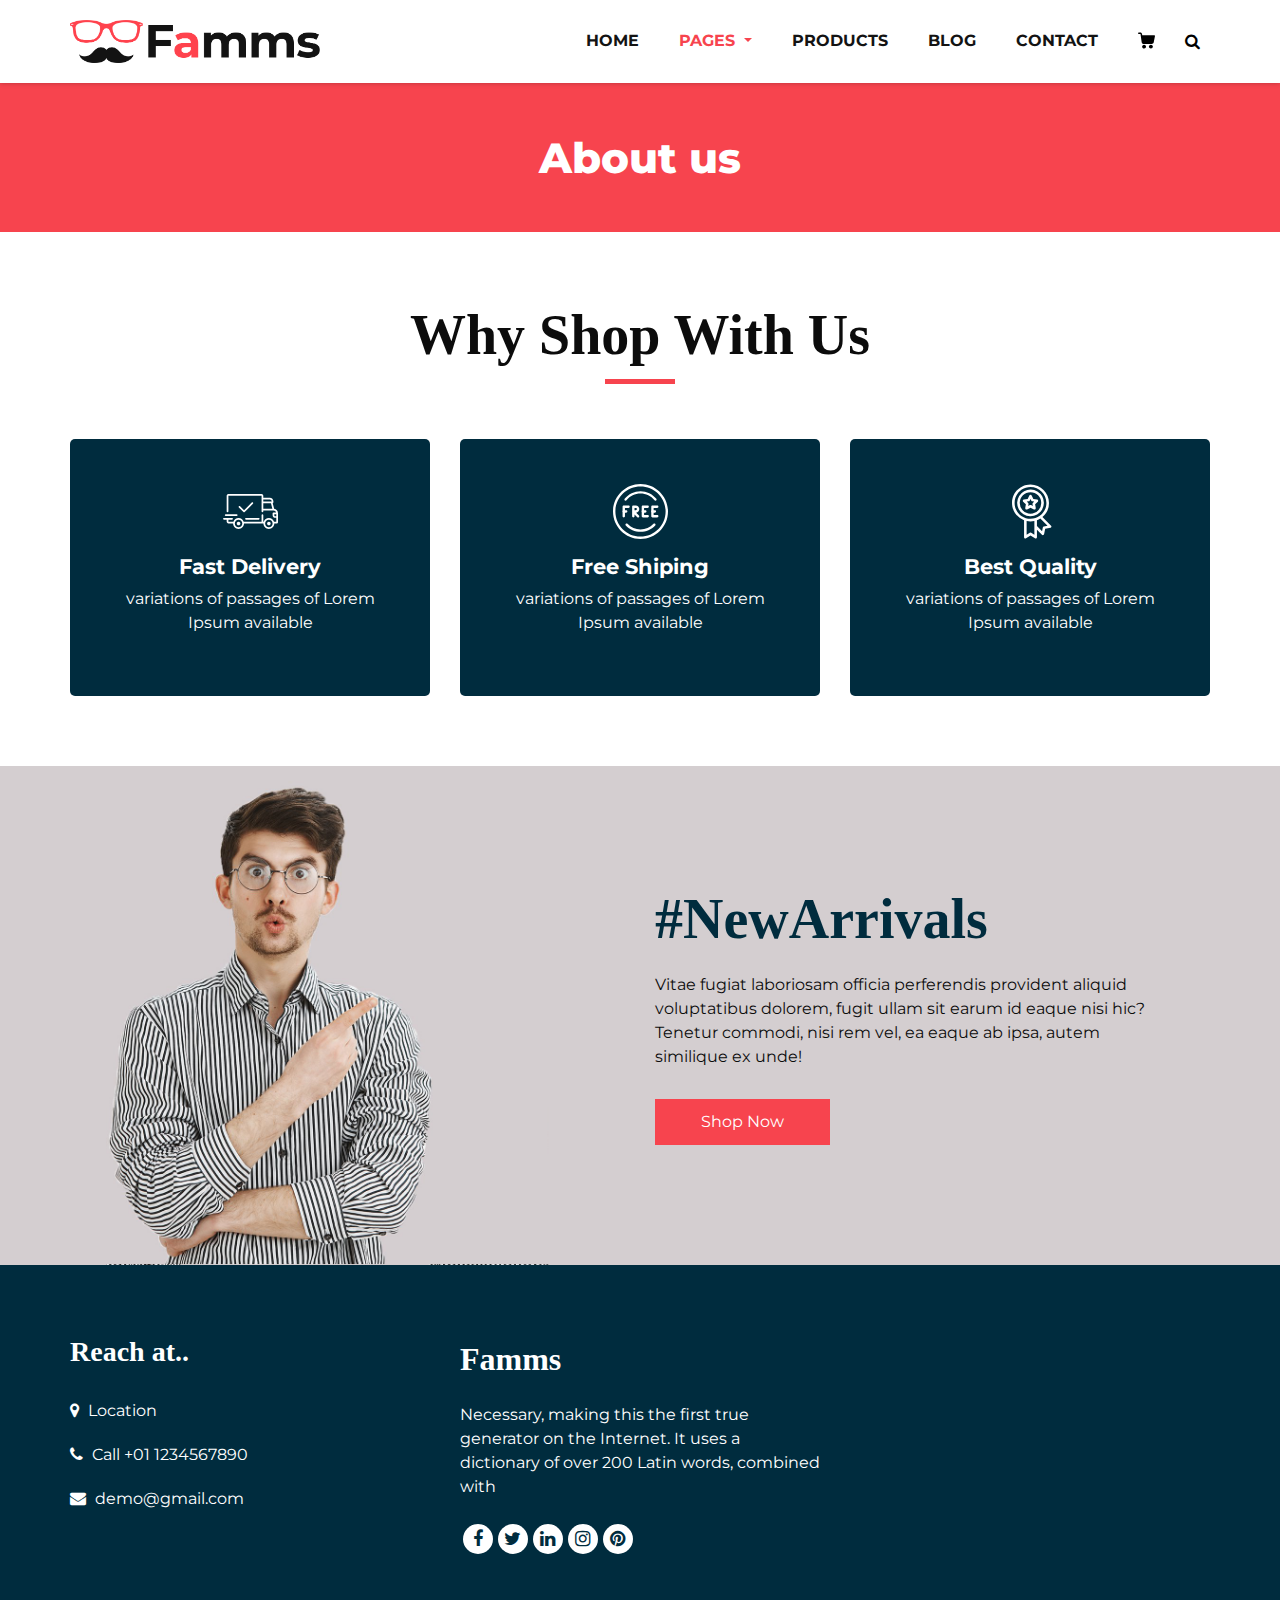
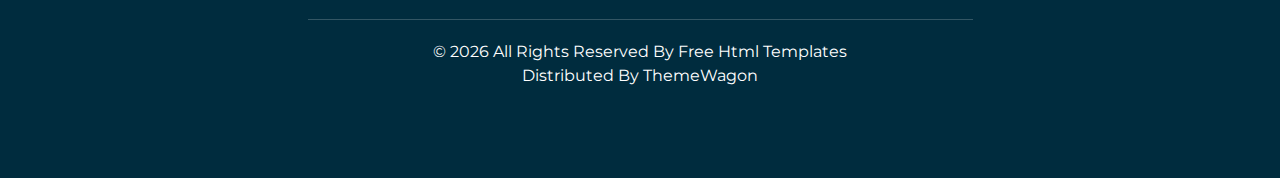
==== about.html @ 8dc94f48 "Add files via upload" ====
<!DOCTYPE html>
<html>
   <head>
      <!-- Basic -->
      <meta charset="utf-8" />
      <meta http-equiv="X-UA-Compatible" content="IE=edge" />
      <!-- Mobile Metas -->
      <meta name="viewport" content="width=device-width, initial-scale=1, shrink-to-fit=no" />
      <!-- Site Metas -->
      <meta name="keywords" content="" />
      <meta name="description" content="" />
      <meta name="author" content="" />
      <link rel="shortcut icon" href="images/favicon.png" type="">
      <title>Famms - Fashion HTML Template</title>
      <!-- bootstrap core css -->
      <link rel="stylesheet" type="text/css" href="css/bootstrap.css" />
      <!-- font awesome style -->
      <link href="css/font-awesome.min.css" rel="stylesheet" />
      <!-- Custom styles for this template -->
      <link href="css/style.css" rel="stylesheet" />
      <!-- responsive style -->
      <link href="css/responsive.css" rel="stylesheet" />
   </head>
   <body class="sub_page">
      <div class="hero_area">
         <!-- header section strats -->
         <header class="header_section">
            <div class="container">
               <nav class="navbar navbar-expand-lg custom_nav-container ">
                  <a class="navbar-brand" href="index.html"><img width="250" src="images/logo.png" alt="#" /></a>
                  <button class="navbar-toggler" type="button" data-toggle="collapse" data-target="#navbarSupportedContent" aria-controls="navbarSupportedContent" aria-expanded="false" aria-label="Toggle navigation">
                  <span class=""> </span>
                  </button>
                  <div class="collapse navbar-collapse" id="navbarSupportedContent">
                     <ul class="navbar-nav">
                        <li class="nav-item">
                           <a class="nav-link" href="index.html">Home <span class="sr-only">(current)</span></a>
                        </li>
                        <li class="nav-item dropdown active">
                           <a class="nav-link dropdown-toggle" href="#" data-toggle="dropdown" role="button" aria-haspopup="true" aria-expanded="true"> <span class="nav-label">Pages <span class="caret"></span></a>
                           <ul class="dropdown-menu">
                              <li><a href="about.html">About</a></li>
                              <li><a href="testimonial.html">Testimonial</a></li>
                           </ul>
                        </li>
                        <li class="nav-item">
                           <a class="nav-link" href="product.html">Products</a>
                        </li>
                        <li class="nav-item">
                           <a class="nav-link" href="blog_list.html">Blog</a>
                        </li>
                        <li class="nav-item">
                           <a class="nav-link" href="contact.html">Contact</a>
                        </li>
                        <li class="nav-item">
                           <a class="nav-link" href="#">
                              <svg version="1.1" id="Capa_1" xmlns="http://www.w3.org/2000/svg" xmlns:xlink="http://www.w3.org/1999/xlink" x="0px" y="0px" viewBox="0 0 456.029 456.029" style="enable-background:new 0 0 456.029 456.029;" xml:space="preserve">
                                 <g>
                                    <g>
                                       <path d="M345.6,338.862c-29.184,0-53.248,23.552-53.248,53.248c0,29.184,23.552,53.248,53.248,53.248
                                          c29.184,0,53.248-23.552,53.248-53.248C398.336,362.926,374.784,338.862,345.6,338.862z" />
                                    </g>
                                 </g>
                                 <g>
                                    <g>
                                       <path d="M439.296,84.91c-1.024,0-2.56-0.512-4.096-0.512H112.64l-5.12-34.304C104.448,27.566,84.992,10.67,61.952,10.67H20.48
                                          C9.216,10.67,0,19.886,0,31.15c0,11.264,9.216,20.48,20.48,20.48h41.472c2.56,0,4.608,2.048,5.12,4.608l31.744,216.064
                                          c4.096,27.136,27.648,47.616,55.296,47.616h212.992c26.624,0,49.664-18.944,55.296-45.056l33.28-166.4
                                          C457.728,97.71,450.56,86.958,439.296,84.91z" />
                                    </g>
                                 </g>
                                 <g>
                                    <g>
                                       <path d="M215.04,389.55c-1.024-28.16-24.576-50.688-52.736-50.688c-29.696,1.536-52.224,26.112-51.2,55.296
                                          c1.024,28.16,24.064,50.688,52.224,50.688h1.024C193.536,443.31,216.576,418.734,215.04,389.55z" />
                                    </g>
                                 </g>
                                 <g>
                                 </g>
                                 <g>
                                 </g>
                                 <g>
                                 </g>
                                 <g>
                                 </g>
                                 <g>
                                 </g>
                                 <g>
                                 </g>
                                 <g>
                                 </g>
                                 <g>
                                 </g>
                                 <g>
                                 </g>
                                 <g>
                                 </g>
                                 <g>
                                 </g>
                                 <g>
                                 </g>
                                 <g>
                                 </g>
                                 <g>
                                 </g>
                                 <g>
                                 </g>
                              </svg>
                           </a>
                        </li>
                        <form class="form-inline">
                           <button class="btn  my-2 my-sm-0 nav_search-btn" type="submit">
                           <i class="fa fa-search" aria-hidden="true"></i>
                           </button>
                        </form>
                     </ul>
                  </div>
               </nav>
            </div>
         </header>
         <!-- end header section -->
      </div>
      <!-- inner page section -->
      <section class="inner_page_head">
         <div class="container_fuild">
            <div class="row">
               <div class="col-md-12">
                  <div class="full">
                     <h3>About us</h3>
                  </div>
               </div>
            </div>
         </div>
      </section>
      <!-- end inner page section -->
      <!-- why section -->
      <section class="why_section layout_padding">
         <div class="container">
            <div class="heading_container heading_center">
               <h2>
                  Why Shop With Us
               </h2>
            </div>
            <div class="row">
               <div class="col-md-4">
                  <div class="box ">
                     <div class="img-box">
                        <svg version="1.1" id="Layer_1" xmlns="http://www.w3.org/2000/svg" xmlns:xlink="http://www.w3.org/1999/xlink" x="0px" y="0px" viewBox="0 0 512 512" style="enable-background:new 0 0 512 512;" xml:space="preserve">
                           <g>
                              <g>
                                 <path d="M476.158,231.363l-13.259-53.035c3.625-0.77,6.345-3.986,6.345-7.839v-8.551c0-18.566-15.105-33.67-33.67-33.67h-60.392
                                    V110.63c0-9.136-7.432-16.568-16.568-16.568H50.772c-9.136,0-16.568,7.432-16.568,16.568V256c0,4.427,3.589,8.017,8.017,8.017
                                    c4.427,0,8.017-3.589,8.017-8.017V110.63c0-0.295,0.239-0.534,0.534-0.534h307.841c0.295,0,0.534,0.239,0.534,0.534v145.372
                                    c0,4.427,3.589,8.017,8.017,8.017c4.427,0,8.017-3.589,8.017-8.017v-9.088h94.569c0.008,0,0.014,0.002,0.021,0.002
                                    c0.008,0,0.015-0.001,0.022-0.001c11.637,0.008,21.518,7.646,24.912,18.171h-24.928c-4.427,0-8.017,3.589-8.017,8.017v17.102
                                    c0,13.851,11.268,25.119,25.119,25.119h9.086v35.273h-20.962c-6.886-19.883-25.787-34.205-47.982-34.205
                                    s-41.097,14.322-47.982,34.205h-3.86v-60.393c0-4.427-3.589-8.017-8.017-8.017c-4.427,0-8.017,3.589-8.017,8.017v60.391H192.817
                                    c-6.886-19.883-25.787-34.205-47.982-34.205s-41.097,14.322-47.982,34.205H50.772c-0.295,0-0.534-0.239-0.534-0.534v-17.637
                                    h34.739c4.427,0,8.017-3.589,8.017-8.017s-3.589-8.017-8.017-8.017H8.017c-4.427,0-8.017,3.589-8.017,8.017
                                    s3.589,8.017,8.017,8.017h26.188v17.637c0,9.136,7.432,16.568,16.568,16.568h43.304c-0.002,0.178-0.014,0.355-0.014,0.534
                                    c0,27.996,22.777,50.772,50.772,50.772s50.772-22.776,50.772-50.772c0-0.18-0.012-0.356-0.014-0.534h180.67
                                    c-0.002,0.178-0.014,0.355-0.014,0.534c0,27.996,22.777,50.772,50.772,50.772c27.995,0,50.772-22.776,50.772-50.772
                                    c0-0.18-0.012-0.356-0.014-0.534h26.203c4.427,0,8.017-3.589,8.017-8.017v-85.511C512,251.989,496.423,234.448,476.158,231.363z
                                    M375.182,144.301h60.392c9.725,0,17.637,7.912,17.637,17.637v0.534h-78.029V144.301z M375.182,230.881v-52.376h71.235
                                    l13.094,52.376H375.182z M144.835,401.904c-19.155,0-34.739-15.583-34.739-34.739s15.584-34.739,34.739-34.739
                                    c19.155,0,34.739,15.583,34.739,34.739S163.99,401.904,144.835,401.904z M427.023,401.904c-19.155,0-34.739-15.583-34.739-34.739
                                    s15.584-34.739,34.739-34.739c19.155,0,34.739,15.583,34.739,34.739S446.178,401.904,427.023,401.904z M495.967,299.29h-9.086
                                    c-5.01,0-9.086-4.076-9.086-9.086v-9.086h18.171V299.29z" />
                              </g>
                           </g>
                           <g>
                              <g>
                                 <path d="M144.835,350.597c-9.136,0-16.568,7.432-16.568,16.568c0,9.136,7.432,16.568,16.568,16.568
                                    c9.136,0,16.568-7.432,16.568-16.568C161.403,358.029,153.971,350.597,144.835,350.597z" />
                              </g>
                           </g>
                           <g>
                              <g>
                                 <path d="M427.023,350.597c-9.136,0-16.568,7.432-16.568,16.568c0,9.136,7.432,16.568,16.568,16.568
                                    c9.136,0,16.568-7.432,16.568-16.568C443.591,358.029,436.159,350.597,427.023,350.597z" />
                              </g>
                           </g>
                           <g>
                              <g>
                                 <path d="M332.96,316.393H213.244c-4.427,0-8.017,3.589-8.017,8.017s3.589,8.017,8.017,8.017H332.96
                                    c4.427,0,8.017-3.589,8.017-8.017S337.388,316.393,332.96,316.393z" />
                              </g>
                           </g>
                           <g>
                              <g>
                                 <path d="M127.733,282.188H25.119c-4.427,0-8.017,3.589-8.017,8.017s3.589,8.017,8.017,8.017h102.614
                                    c4.427,0,8.017-3.589,8.017-8.017S132.16,282.188,127.733,282.188z" />
                              </g>
                           </g>
                           <g>
                              <g>
                                 <path d="M278.771,173.37c-3.13-3.13-8.207-3.13-11.337,0.001l-71.292,71.291l-37.087-37.087c-3.131-3.131-8.207-3.131-11.337,0
                                    c-3.131,3.131-3.131,8.206,0,11.337l42.756,42.756c1.565,1.566,3.617,2.348,5.668,2.348s4.104-0.782,5.668-2.348l76.96-76.96
                                    C281.901,181.576,281.901,176.501,278.771,173.37z" />
                              </g>
                           </g>
                           <g>
                           </g>
                           <g>
                           </g>
                           <g>
                           </g>
                           <g>
                           </g>
                           <g>
                           </g>
                           <g>
                           </g>
                           <g>
                           </g>
                           <g>
                           </g>
                           <g>
                           </g>
                           <g>
                           </g>
                           <g>
                           </g>
                           <g>
                           </g>
                           <g>
                           </g>
                           <g>
                           </g>
                           <g>
                           </g>
                        </svg>
                     </div>
                     <div class="detail-box">
                        <h5>
                           Fast Delivery
                        </h5>
                        <p>
                           variations of passages of Lorem Ipsum available
                        </p>
                     </div>
                  </div>
               </div>
               <div class="col-md-4">
                  <div class="box ">
                     <div class="img-box">
                        <svg version="1.1" id="Capa_1" xmlns="http://www.w3.org/2000/svg" xmlns:xlink="http://www.w3.org/1999/xlink" x="0px" y="0px" viewBox="0 0 490.667 490.667" style="enable-background:new 0 0 490.667 490.667;" xml:space="preserve">
                           <g>
                              <g>
                                 <path d="M138.667,192H96c-5.888,0-10.667,4.779-10.667,10.667V288c0,5.888,4.779,10.667,10.667,10.667s10.667-4.779,10.667-10.667
                                    v-74.667h32c5.888,0,10.667-4.779,10.667-10.667S144.555,192,138.667,192z" />
                              </g>
                           </g>
                           <g>
                              <g>
                                 <path d="M117.333,234.667H96c-5.888,0-10.667,4.779-10.667,10.667S90.112,256,96,256h21.333c5.888,0,10.667-4.779,10.667-10.667
                                    S123.221,234.667,117.333,234.667z" />
                              </g>
                           </g>
                           <g>
                              <g>
                                 <path d="M245.333,0C110.059,0,0,110.059,0,245.333s110.059,245.333,245.333,245.333s245.333-110.059,245.333-245.333
                                    S380.608,0,245.333,0z M245.333,469.333c-123.52,0-224-100.48-224-224s100.48-224,224-224s224,100.48,224,224
                                    S368.853,469.333,245.333,469.333z" />
                              </g>
                           </g>
                           <g>
                              <g>
                                 <path d="M386.752,131.989C352.085,88.789,300.544,64,245.333,64s-106.752,24.789-141.419,67.989
                                    c-3.691,4.587-2.965,11.307,1.643,14.997c4.587,3.691,11.307,2.965,14.976-1.643c30.613-38.144,76.096-60.011,124.8-60.011
                                    s94.187,21.867,124.779,60.011c2.112,2.624,5.205,3.989,8.32,3.989c2.368,0,4.715-0.768,6.677-2.347
                                    C389.717,143.296,390.443,136.576,386.752,131.989z" />
                              </g>
                           </g>
                           <g>
                              <g>
                                 <path d="M376.405,354.923c-4.224-4.032-11.008-3.861-15.061,0.405c-30.613,32.235-71.808,50.005-116.011,50.005
                                    s-85.397-17.771-115.989-50.005c-4.032-4.309-10.816-4.437-15.061-0.405c-4.309,4.053-4.459,10.816-0.405,15.083
                                    c34.667,36.544,81.344,56.661,131.456,56.661s96.789-20.117,131.477-56.661C380.864,365.739,380.693,358.976,376.405,354.923z" />
                              </g>
                           </g>
                           <g>
                              <g>
                                 <path d="M206.805,255.723c15.701-2.027,27.861-15.488,27.861-31.723c0-17.643-14.357-32-32-32h-21.333
                                    c-5.888,0-10.667,4.779-10.667,10.667v42.581c0,0.043,0,0.107,0,0.149V288c0,5.888,4.779,10.667,10.667,10.667
                                    S192,293.888,192,288v-16.917l24.448,24.469c2.091,2.069,4.821,3.115,7.552,3.115c2.731,0,5.461-1.045,7.531-3.136
                                    c4.16-4.16,4.16-10.923,0-15.083L206.805,255.723z M192,234.667v-21.333h10.667c5.867,0,10.667,4.779,10.667,10.667
                                    s-4.8,10.667-10.667,10.667H192z" />
                              </g>
                           </g>
                           <g>
                              <g>
                                 <path d="M309.333,277.333h-32v-64h32c5.888,0,10.667-4.779,10.667-10.667S315.221,192,309.333,192h-42.667
                                    c-5.888,0-10.667,4.779-10.667,10.667V288c0,5.888,4.779,10.667,10.667,10.667h42.667c5.888,0,10.667-4.779,10.667-10.667
                                    S315.221,277.333,309.333,277.333z" />
                              </g>
                           </g>
                           <g>
                              <g>
                                 <path d="M288,234.667h-21.333c-5.888,0-10.667,4.779-10.667,10.667S260.779,256,266.667,256H288
                                    c5.888,0,10.667-4.779,10.667-10.667S293.888,234.667,288,234.667z" />
                              </g>
                           </g>
                           <g>
                              <g>
                                 <path d="M394.667,277.333h-32v-64h32c5.888,0,10.667-4.779,10.667-10.667S400.555,192,394.667,192H352
                                    c-5.888,0-10.667,4.779-10.667,10.667V288c0,5.888,4.779,10.667,10.667,10.667h42.667c5.888,0,10.667-4.779,10.667-10.667
                                    S400.555,277.333,394.667,277.333z" />
                              </g>
                           </g>
                           <g>
                              <g>
                                 <path d="M373.333,234.667H352c-5.888,0-10.667,4.779-10.667,10.667S346.112,256,352,256h21.333
                                    c5.888,0,10.667-4.779,10.667-10.667S379.221,234.667,373.333,234.667z" />
                              </g>
                           </g>
                           <g>
                           </g>
                           <g>
                           </g>
                           <g>
                           </g>
                           <g>
                           </g>
                           <g>
                           </g>
                           <g>
                           </g>
                           <g>
                           </g>
                           <g>
                           </g>
                           <g>
                           </g>
                           <g>
                           </g>
                           <g>
                           </g>
                           <g>
                           </g>
                           <g>
                           </g>
                           <g>
                           </g>
                           <g>
                           </g>
                        </svg>
                     </div>
                     <div class="detail-box">
                        <h5>
                           Free Shiping
                        </h5>
                        <p>
                           variations of passages of Lorem Ipsum available
                        </p>
                     </div>
                  </div>
               </div>
               <div class="col-md-4">
                  <div class="box ">
                     <div class="img-box">
                        <svg id="_30_Premium" height="512" viewBox="0 0 512 512" width="512" xmlns="http://www.w3.org/2000/svg" data-name="30_Premium">
                           <g id="filled">
                              <path d="m252.92 300h3.08a124.245 124.245 0 1 0 -4.49-.09c.075.009.15.023.226.03.394.039.789.06 1.184.06zm-96.92-124a100 100 0 1 1 100 100 100.113 100.113 0 0 1 -100-100z" />
                              <path d="m447.445 387.635-80.4-80.4a171.682 171.682 0 0 0 60.955-131.235c0-94.841-77.159-172-172-172s-172 77.159-172 172c0 73.747 46.657 136.794 112 161.2v158.8c-.3 9.289 11.094 15.384 18.656 9.984l41.344-27.562 41.344 27.562c7.574 5.4 18.949-.7 18.656-9.984v-70.109l46.6 46.594c6.395 6.789 18.712 3.025 20.253-6.132l9.74-48.724 48.725-9.742c9.163-1.531 12.904-13.893 6.127-20.252zm-339.445-211.635c0-81.607 66.393-148 148-148s148 66.393 148 148-66.393 148-148 148-148-66.393-148-148zm154.656 278.016a12 12 0 0 0 -13.312 0l-29.344 19.562v-129.378a172.338 172.338 0 0 0 72 0v129.38zm117.381-58.353a12 12 0 0 0 -9.415 9.415l-6.913 34.58-47.709-47.709v-54.749a171.469 171.469 0 0 0 31.467-15.6l67.151 67.152z" />
                              <path d="m287.62 236.985c8.349 4.694 19.251-3.212 17.367-12.618l-5.841-35.145 25.384-25c7.049-6.5 2.89-19.3-6.634-20.415l-35.23-5.306-15.933-31.867c-4.009-8.713-17.457-8.711-21.466 0l-15.933 31.866-35.23 5.306c-9.526 1.119-13.681 13.911-6.634 20.415l25.384 25-5.841 35.145c-1.879 9.406 9 17.31 17.367 12.618l31.62-16.414zm-53-32.359 2.928-17.615a12 12 0 0 0 -3.417-10.516l-12.721-12.531 17.658-2.66a12 12 0 0 0 8.947-6.5l7.985-15.971 7.985 15.972a12 12 0 0 0 8.947 6.5l17.658 2.66-12.723 12.535a12 12 0 0 0 -3.417 10.516l2.928 17.615-15.849-8.231a12 12 0 0 0 -11.058 0z" />
                           </g>
                        </svg>
                     </div>
                     <div class="detail-box">
                        <h5>
                           Best Quality
                        </h5>
                        <p>
                           variations of passages of Lorem Ipsum available
                        </p>
                     </div>
                  </div>
               </div>
            </div>
         </div>
      </section>
      <!-- end why section -->
      <!-- arrival section -->
      <section class="arrival_section">
         <div class="container">
            <div class="box">
               <div class="arrival_bg_box">
                  <img src="images/arrival-bg.png" alt="">
               </div>
               <div class="row">
                  <div class="col-md-6 ml-auto">
                     <div class="heading_container remove_line_bt">
                        <h2>
                           #NewArrivals
                        </h2>
                     </div>
                     <p style="margin-top: 20px;margin-bottom: 30px;">
                        Vitae fugiat laboriosam officia perferendis provident aliquid voluptatibus dolorem, fugit ullam sit earum id eaque nisi hic? Tenetur commodi, nisi rem vel, ea eaque ab ipsa, autem similique ex unde!
                     </p>
                     <a href="">
                     Shop Now
                     </a>
                  </div>
               </div>
            </div>
         </div>
      </section>
      <!-- end arrival section -->
      <!-- footer section -->
      <footer class="footer_section">
         <div class="container">
            <div class="row">
               <div class="col-md-4 footer-col">
                  <div class="footer_contact">
                     <h4>
                        Reach at..
                     </h4>
                     <div class="contact_link_box">
                        <a href="">
                        <i class="fa fa-map-marker" aria-hidden="true"></i>
                        <span>
                        Location
                        </span>
                        </a>
                        <a href="">
                        <i class="fa fa-phone" aria-hidden="true"></i>
                        <span>
                        Call +01 1234567890
                        </span>
                        </a>
                        <a href="">
                        <i class="fa fa-envelope" aria-hidden="true"></i>
                        <span>
                        demo@gmail.com
                        </span>
                        </a>
                     </div>
                  </div>
               </div>
               <div class="col-md-4 footer-col">
                  <div class="footer_detail">
                     <a href="index.html" class="footer-logo">
                     Famms
                     </a>
                     <p>
                        Necessary, making this the first true generator on the Internet. It uses a dictionary of over 200 Latin words, combined with
                     </p>
                     <div class="footer_social">
                        <a href="">
                        <i class="fa fa-facebook" aria-hidden="true"></i>
                        </a>
                        <a href="">
                        <i class="fa fa-twitter" aria-hidden="true"></i>
                        </a>
                        <a href="">
                        <i class="fa fa-linkedin" aria-hidden="true"></i>
                        </a>
                        <a href="">
                        <i class="fa fa-instagram" aria-hidden="true"></i>
                        </a>
                        <a href="">
                        <i class="fa fa-pinterest" aria-hidden="true"></i>
                        </a>
                     </div>
                  </div>
               </div>
               <div class="col-md-4 footer-col">
                  <div class="map_container">
                     <div class="map">
                        <div id="googleMap"></div>
                     </div>
                  </div>
               </div>
            </div>
            <div class="footer-info">
               <div class="col-lg-7 mx-auto px-0">
                  <p>
                     &copy; <span id="displayYear"></span> All Rights Reserved By
                     <a href="https://html.design/">Free Html Templates</a><br>
         
                     Distributed By <a href="https://themewagon.com/" target="_blank">ThemeWagon</a>
                  </p>
               </div>
            </div>
         </div>
      </footer>
      <!-- footer section -->
      <!-- jQery -->
      <script src="js/jquery-3.4.1.min.js"></script>
      <!-- popper js -->
      <script src="js/popper.min.js"></script>
      <!-- bootstrap js -->
      <script src="js/bootstrap.js"></script>
      <!-- custom js -->
      <script src="js/custom.js"></script>
   </body>
</html>
---- css/style.css ----
@import url('https://fonts.googleapis.com/css2?family=Montserrat:ital,wght@0,100;0,200;0,300;0,400;0,500;0,600;0,700;0,800;0,900;1,100;1,200;1,300;1,400;1,500;1,600;1,700;1,800;1,900&display=swap');

* {
  box-sizing: border-box;
}
body {
  font-family: 'Montserrat', sans-serif;
  color: #0c0c0c;
  background-color: #ffffff;
  overflow-x: hidden;
}

.layout_padding {
  padding: 70px 0;
}

.layout_padding2 {
  padding: 75px 0;
}

.layout_padding2-top {
  padding-top: 75px;
}

.layout_padding2-bottom {
  padding-bottom: 75px;
}

.layout_padding-top {
  padding-top: 90px;
}

.layout_padding-bottom {
  padding-bottom: 90px;
}

h1,
h2 {
  font-family: 'Playfair Display', serif;
}

.heading_container {
  display: -webkit-box;
  display: -ms-flexbox;
  display: flex;
  -webkit-box-orient: vertical;
  -webkit-box-direction: normal;
      -ms-flex-direction: column;
          flex-direction: column;
  -webkit-box-align: start;
      -ms-flex-align: start;
          align-items: flex-start;
}

.heading_container h2 {
    position: relative;
    margin-bottom: 0;
    font-size: 3.5rem;
    font-weight: bold;
}

.heading_container h2::after {
    content: "";
    display: block;
    width: 70px;
    height: 5px;
    background: #f7444e;
    margin: 10px auto 10px;
}

.heading_container h2 span {
  color: #f7444e;
}

.heading_container p {
  margin-top: 10px;
  margin-bottom: 0;
}

.heading_container.heading_center {
  -webkit-box-align: center;
      -ms-flex-align: center;
          align-items: center;
  text-align: center;
}

a,
a:hover,
a:focus {
  text-decoration: none;
}

a:hover,
a:focus {
  color: initial;
}

.btn,
.btn:focus {
  outline: none !important;
  -webkit-box-shadow: none;
          box-shadow: none;
}

/*header section*/
.hero_area {
  position: relative;
  min-height: 100vh;
  display: -webkit-box;
  display: -ms-flexbox;
  display: flex;
  -webkit-box-orient: vertical;
  -webkit-box-direction: normal;
      -ms-flex-direction: column;
          flex-direction: column;
}

.sub_page .hero_area {
  min-height: auto;
  -webkit-box-shadow: 0 0 5px 0 rgba(0, 0, 0, 0.25);
          box-shadow: 0 0 5px 0 rgba(0, 0, 0, 0.25);
}

.header_section {
    padding: 15px 0;
}

.header_section .container-fluid {
  padding-right: 25px;
  padding-left: 25px;
}

.navbar-brand {
  font-family: 'Playfair Display', serif;
}

.navbar-brand span {
  font-weight: bold;
  font-size: 32px;
  color: #000000;
}

.custom_nav-container {
  padding: 0;
}

.custom_nav-container .navbar-nav {
  margin-left: auto;
}

.custom_nav-container .navbar-nav .nav-item .nav-link {
    padding: 5px 20px;
    color: #131313;
    text-align: center;
    text-transform: uppercase;
    border-radius: 5px;
    -webkit-transition: all 0.3s;
    transition: all 0.3s;
    font-weight: 700;
}

.custom_nav-container .navbar-nav .nav-item .nav-link svg {
  width: 17px;
  height: auto;
  fill: #000000;
  margin-bottom: 2px;
}

.custom_nav-container .navbar-nav .nav-item:hover .nav-link, .custom_nav-container .navbar-nav .nav-item.active .nav-link {
  color: #f7444e;
}

.custom_nav-container .navbar-nav .nav-item:hover .nav-link svg, .custom_nav-container .navbar-nav .nav-item.active .nav-link svg {
  fill: #f7444e;
}

.custom_nav-container .nav_search-btn {
  width: 35px;
  height: 35px;
  padding: 0;
  border: none;
  color: #000000;
}

.custom_nav-container .nav_search-btn:hover {
  color: #f7444e;
}

.custom_nav-container .navbar-toggler {
  outline: none;
}

.custom_nav-container .navbar-toggler {
  padding: 0;
  width: 37px;
  height: 42px;
  -webkit-transition: all 0.3s;
  transition: all 0.3s;
}

.custom_nav-container .navbar-toggler span {
  display: block;
  width: 35px;
  height: 4px;
  background-color: #000000;
  margin: 7px 0;
  -webkit-transition: all 0.3s;
  transition: all 0.3s;
  position: relative;
  border-radius: 5px;
  transition: all 0.3s;
}

.custom_nav-container .navbar-toggler span::before, .custom_nav-container .navbar-toggler span::after {
  content: "";
  position: absolute;
  left: 0;
  height: 100%;
  width: 100%;
  background-color: #000000;
  top: -10px;
  border-radius: 5px;
  -webkit-transition: all 0.3s;
  transition: all 0.3s;
}

.custom_nav-container .navbar-toggler span::after {
  top: 10px;
}

.custom_nav-container .navbar-toggler[aria-expanded="true"] {
  -webkit-transform: rotate(360deg);
          transform: rotate(360deg);
}

.custom_nav-container .navbar-toggler[aria-expanded="true"] span {
  -webkit-transform: rotate(45deg);
          transform: rotate(45deg);
}

.custom_nav-container .navbar-toggler[aria-expanded="true"] span::before, .custom_nav-container .navbar-toggler[aria-expanded="true"] span::after {
  -webkit-transform: rotate(90deg);
          transform: rotate(90deg);
  top: 0;
}

/*end header section*/
/* slider section */
.slider_section {
  -webkit-box-flex: 1;
      -ms-flex: 1;
          flex: 1;
  display: -webkit-box;
  display: -ms-flexbox;
  display: flex;
  -webkit-box-align: center;
      -ms-flex-align: center;
          align-items: center;
  position: relative;
  padding: 90px 0 75px 0;
}

.slider_section .row {
  -webkit-box-align: center;
      -ms-flex-align: center;
          align-items: center;
}

.slider_section #customCarousel1 {
  width: 100%;
  position: unset;
}

.slider_section .detail-box h1 {
    font-size: 4.5rem;
    font-weight: bold;
    margin-bottom: 15px;
    color: #002c3e;
    line-height: 70px;
}

.slider_section .detail-box h1 span {
  color: #f7444e;
}

.slider_section .detail-box p {
    font-size: 16px;
    margin-top: 20px;
    margin-bottom: 1.5rem;
}

.slider_section .detail-box a {
    display: inline-block;
    padding: 12px 45px;
    background-color: #f7444e;
    border: 1px solid #f7444e;
    color: #ffffff;
    border-radius: 0;
    -webkit-transition: all 0.3s;
    transition: all 0.3s;
    margin-top: 10px;
    font-weight: 700;
}

.slider_section .detail-box a:hover {
  background-color: transparent;
  color: #f7444e;
}

.slider_section .img-box img {
  width: 100%;
}

.slider_section .carousel-indicators {
  position: unset;
  margin: 0;
  margin-top: 45px;
  -webkit-box-pack: start;
      -ms-flex-pack: start;
          justify-content: flex-start;
  -webkit-box-align: center;
      -ms-flex-align: center;
          align-items: center;
}

.slider_section .carousel-indicators li {
  background-color: #ffffff;
  width: 12px;
  height: 12px;
  border-radius: 100%;
  opacity: 1;
}

.slider_section .carousel-indicators li.active {
  width: 20px;
  height: 20px;
  background-color: #f7444e;
}

.slider_bg_box {
  position: absolute;
  top: 0;
  left: 0;
  width: 100%;
  height: 100%;
  z-index: -1;
}

.slider_bg_box img {
  width: 100%;
  height: 100%;
  -o-object-fit: cover;
     object-fit: cover;
  -o-object-position: top right;
     object-position: top right;
}

.product_section .heading_container {
  margin-bottom: 20px;
}

.product_section .box {
    position: relative;
    margin-top: 25px;
    padding: 35px 35px;
    background-color: #f7f8f9;
    -webkit-transition: all .3s;
    transition: all .3s;
    overflow: hidden;
    box-shadow: 5px 5px 5px -5px rgba(0,0,0,.2);
    border: solid #fff 10px;
}

.product_section .box .img-box {
  display: -webkit-box;
  display: -ms-flexbox;
  display: flex;
  -webkit-box-pack: center;
      -ms-flex-pack: center;
          justify-content: center;
  -webkit-box-align: center;
      -ms-flex-align: center;
          align-items: center;
  height: 215px;
}

.product_section .box .img-box img {
  max-width: 100%;
  max-height: 160px;
  -webkit-transition: all .3s;
  transition: all .3s;
}

.product_section .box .detail-box {
  text-align: center;
  display: -webkit-box;
  display: -ms-flexbox;
  display: flex;
  -webkit-box-pack: justify;
      -ms-flex-pack: justify;
          justify-content: space-between;
}

.product_section .box .detail-box h5 {
  font-size: 18px;
  margin-top: 10px;
}

.product_section .box .detail-box h6 {
  margin-top: 10px;
  color: #002c3e;
  font-weight: 600;
}

.product_section .box:hover img {
  -webkit-transform: scale(1.1);
          transform: scale(1.1);
}

.product_section .box:hover .option_container {
  opacity: 1;
  visibility: visible;
  -webkit-transform: translateY(0);
          transform: translateY(0);
}
.arrival_section {
    background-color: #d4ced0;
}
.product_section .option_container {
  position: absolute;
  top: 0;
  left: 0;
  width: 100%;
  height: 100%;
  display: -webkit-box;
  display: -ms-flexbox;
  display: flex;
  -webkit-box-pack: center;
      -ms-flex-pack: center;
          justify-content: center;
  -webkit-box-align: center;
      -ms-flex-align: center;
          align-items: center;
  background-color: rgba(255, 255, 255, 0.6);
  z-index: 3;
  opacity: 0;
  visibility: hidden;
  -webkit-transition: all .2s;
  transition: all .2s;
  -webkit-transform: translateY(100%);
          transform: translateY(100%);
}

.product_section .options {
  display: -webkit-box;
  display: -ms-flexbox;
  display: flex;
  -webkit-box-orient: vertical;
  -webkit-box-direction: normal;
      -ms-flex-direction: column;
          flex-direction: column;
  -webkit-box-align: center;
      -ms-flex-align: center;
          align-items: center;
}

.product_section .options a {
  display: inline-block;
  padding: 8px 15px;
  border-radius: 30px;
  width: 165px;
  text-align: center;
  -webkit-transition: all .3s;
  transition: all .3s;
  margin: 5px 0;
}

.product_section .options .option1 {
  background-color: #f7444e;
  border: 1px solid #f7444e;
  color: #ffffff;
}

.product_section .options .option1:hover {
  background-color: transparent;
  color: #f7444e;
}

.product_section .options .option2 {
  background-color: #000000;
  border: 1px solid #000000;
  color: #ffffff;
}

.product_section .options .option2:hover {
  background-color: transparent;
  color: #000000;
}

.product_section .btn-box {
  display: -webkit-box;
  display: -ms-flexbox;
  display: flex;
  -webkit-box-pack: center;
      -ms-flex-pack: center;
          justify-content: center;
  margin-top: 45px;
}

.product_section .btn-box a {
  display: inline-block;
  padding: 10px 40px;
  background-color: #f7444e;
  border: 1px solid #f7444e;
  color: #ffffff;
  border-radius: 0;
  -webkit-transition: all 0.3s;
  transition: all 0.3s;
}

.product_section .btn-box a:hover {
  background-color: transparent;
  color: #f7444e;
}

.arrival_section .heading_container {
  color: #002c3e;
  margin-bottom: 10px;
}

.arrival_section .box {
  padding: 120px 45px;
  position: relative;
}

.arrival_section .arrival_bg_box {
    position: absolute;
    top: 0;
    left: 0;
    width: 100%;
    height: 100%;
    z-index: 3;
}

.arrival_section .arrival_bg_box img {
    width: 50%;
    height: 100%;
    -o-object-fit: cover;
    object-fit: cover;
    -o-object-position: top left;
    object-position: top left;
}

.arrival_section a {
  display: inline-block;
  padding: 10px 45px;
  background-color: #f7444e;
  border: 1px solid #f7444e;
  color: #ffffff;
  border-radius: 0;
  -webkit-transition: all 0.3s;
  transition: all 0.3s;
}

.arrival_section a:hover {
  background-color: transparent;
  color: #f7444e;
}

.why_section .box {
    text-align: center;
    margin-top: 45px;
    background-color: #002c3e;
    padding: 45px 50px;
    border-radius: 5px;
    color: #ffffff;
}

.detail-box h5 {
    font-size: 21px;
    font-weight: 700;
}

.remove_line_bt h2::after {
    display: none;
}

.why_section .box .img-box {
  margin-bottom: 15px;
}

.why_section .box .img-box svg {
  width: 55px;
  height: auto;
  fill: #ffffff;
}

.subscribe_section {
  text-align: center;
}

.subscribe_section .box {
  background-color: #d4ced0;
  padding: 75px 45px;
}

.subscribe_section .subscribe_form .heading_container {
  -webkit-box-pack: center;
      -ms-flex-pack: center;
          justify-content: center;
  color: #002c3e;
}

.subscribe_section .subscribe_form .heading_container h2 {
  padding: 0 25px;
}

.subscribe_section .subscribe_form form {
  display: -webkit-box;
  display: -ms-flexbox;
  display: flex;
  -webkit-box-orient: vertical;
  -webkit-box-direction: normal;
      -ms-flex-direction: column;
          flex-direction: column;
  -webkit-box-align: center;
      -ms-flex-align: center;
          align-items: center;
}

.subscribe_section .subscribe_form form input {
    width: 100%;
    height: 60px;
    border: none;
    border-radius: 90px;
    outline: none;
    padding: 5px 25px;
    background-color: #ffffff;
    margin-top: 15px;
    text-align: left;
}

.subscribe_section .subscribe_form form input::-webkit-input-placeholder {
  color: #171620;
}

.subscribe_section .subscribe_form form input:-ms-input-placeholder {
  color: #171620;
}

.subscribe_section .subscribe_form form input::-ms-input-placeholder {
  color: #171620;
}

.subscribe_section .subscribe_form form input::placeholder {
  color: #171620;
}

.subscribe_section .subscribe_form form button {
  display: inline-block;
  padding: 10px 45px;
  background-color: #f7444e;
  border: 1px solid #f7444e;
  color: #ffffff;
  border-radius: 35px;
  -webkit-transition: all 0.3s;
  transition: all 0.3s;
  text-transform: uppercase;
  margin-top: 35px;
  font-weight: 600;
  width: 100%;
  max-width: 285px;
}

.subscribe_section .subscribe_form form button:hover {
  background-color: transparent;
  color: #f7444e;
}

.client_section .box {
  display: -webkit-box;
  display: -ms-flexbox;
  display: flex;
  -webkit-box-orient: vertical;
  -webkit-box-direction: normal;
      -ms-flex-direction: column;
          flex-direction: column;
  -webkit-box-align: center;
      -ms-flex-align: center;
          align-items: center;
  text-align: center;
  margin-top: 55px;
}

.client_section .box .img_container {
    width: auto;
    height: auto;
    border-radius: 100%;
    display: -webkit-box;
    display: -ms-flexbox;
    display: flex;
    -webkit-box-pack: end;
    -ms-flex-pack: end;
    justify-content: flex-end;
    -webkit-box-align: center;
    -ms-flex-align: center;
    align-items: center;
    background-color: transparent;
}

.client_section .box .img_container .img-box {
    width: auto;
    height: auto;
    border-radius: 100%;
    display: -webkit-box;
    display: -ms-flexbox;
    display: flex;
    -webkit-box-pack: center;
    -ms-flex-pack: center;
    justify-content: center;
    -webkit-box-align: center;
    -ms-flex-align: center;
    align-items: center;
    background-color: #ffffff;
    margin-right: -1px;
}

.client_section .box .img_container .img-box .img_box-inner {
  width: 150px;
  height: 150px;
  border-radius: 100%;
  display: -webkit-box;
  display: -ms-flexbox;
  display: flex;
  -webkit-box-pack: center;
      -ms-flex-pack: center;
          justify-content: center;
  -webkit-box-align: center;
      -ms-flex-align: center;
          align-items: center;
  overflow: hidden;
}

.client_section .box .img_container .img-box .img_box-inner img {
  width: 100%;
}

.client_section .box .detail-box {
  margin-top: 25px;
}

.client_section .box .detail-box h5 {
  font-size: 20px;
  font-weight: 600;
}

.client_section .box .detail-box h6 {
  font-size: 15px;
  color: #999998;
}

.client_section .carousel-control-prev,
.client_section .carousel-control-next {
  top: 43%;
  -webkit-transform: translateY(-50%);
          transform: translateY(-50%);
  opacity: 1;
  width: auto;
  margin: 0 5px;
  width: 50px;
  height: 50px;
  opacity: 1;
  color: #ffffff;
  background-color: #f7444e;
  border-radius: 100%;
}

.client_section .carousel-control-prev:hover,
.client_section .carousel-control-next:hover {
  background-color: #212121;
}

.client_section .carousel-control-prev {
  left: 25%;
}

.client_section .carousel-control-next {
  right: 25%;
}

/* footer section*/
.footer_section {
  background-color: #002c3e;
  color: #ffffff;
  padding-top: 70px;
}

.footer_section {
    color: #ffffff;
    text-align: left;
}

.footer_section h4 {
  font-size: 28px;
}

.footer_section h4,
.footer_section .footer-logo {
  font-weight: 600;
  margin-bottom: 20px;
  font-family: 'Playfair Display', serif;
  text-align: left;
}

.footer_section .footer-col {
  margin-bottom: 30px;
}

.footer_section .footer_contact .contact_link_box {
  display: -webkit-box;
  display: -ms-flexbox;
  display: flex;
  -webkit-box-orient: vertical;
  -webkit-box-direction: normal;
      -ms-flex-direction: column;
          flex-direction: column;
}

.footer_section .footer_contact .contact_link_box a {
    margin: 10px 0;
    color: #ffffff;
}

.footer_section .footer_contact .contact_link_box a i {
  margin-right: 5px;
}

.footer_section .footer_contact .contact_link_box a:hover {
  color: #f7444e;
}

.footer_section .footer-logo {
  display: block;
  font-weight: bold;
  font-size: 32px;
  color: #ffffff;
}

.footer_section .footer_social {
    display: -webkit-box;
    display: -ms-flexbox;
    display: flex;
    -webkit-box-pack: left;
    -ms-flex-pack: center;
    justify-content: left;
    margin-top: 25px;
    margin-bottom: 10px;
}

.footer_section .footer_social a {
  display: -webkit-box;
  display: -ms-flexbox;
  display: flex;
  -webkit-box-pack: center;
      -ms-flex-pack: center;
          justify-content: center;
  -webkit-box-align: center;
      -ms-flex-align: center;
          align-items: center;
  color: #002c3e;
  width: 30px;
  height: 30px;
  border-radius: 100%;
  background-color: #ffffff;
  border-radius: 100%;
  margin: 0 2.5px;
  font-size: 18px;
}

.footer_section .footer_social a:hover {
  color: #f7444e;
}

.footer_section .map_container {
  width: 100%;
  height: 175px;
  overflow: hidden;
  display: -webkit-box;
  display: -ms-flexbox;
  display: flex;
  -webkit-box-align: stretch;
      -ms-flex-align: stretch;
          align-items: stretch;
}

.footer_section .map_container .map {
  height: 100%;
  -webkit-box-flex: 1;
      -ms-flex: 1;
          flex: 1;
}

.footer_section .map_container .map #googleMap {
  height: 100%;
}

.footer_section .footer-info {
  text-align: center;
  margin-top: 25px;
}

.footer_section .footer-info p {
    color: #ffffff;
    margin: 0;
    padding: 20px 0;
    border-top: 1px solid rgba(255,255,255,0.2);
}

.footer_section .footer-info p a {
  color: inherit;
}
/*# sourceMappingURL=style.css.map */

.heading_container.heading_center h3 {
    position: relative;
    margin-bottom: 15px;
    font-size: 2.5rem;
    font-weight: bold;
    font-family: 'Playfair Display', serif;
}

li.nav-item ul {
    background: #fff;
    border: solid #000 2px;
    border-radius: 0;
    padding: 10px 20px;
    margin-left: 10px;
    margin-top: 10px;
    box-shadow: 4px 4px 0px 0 #000;
    width: 190px;
}

li.nav-item ul li {
    float: left;
    width: 100%;
    margin: 6px 0;
}

li.nav-item ul li a {
    color: #212529;
    font-size: 16px;
    font-weight: 500;
    letter-spacing: 0.2px;
    margin-top: 10px;
    transition: ease all 0.5s;
}

li.nav-item ul li a:hover, li.nav-item ul li a:focus {
    color: #f7444e;
}

.inner_page_head {
    background: #f7444e;
    text-align: center;
    color: #fff;
    padding-top: 50px;
    padding-bottom: 40px;
}

.inner_page_head h3 {
    font-size: 42px;
    font-weight: 800;
}

/** footer **/

footer {
    background: #f8f8f8;
    padding: 90px 0 70px;
}

.logo_footer {
    margin-bottom: 30px;
}

.information_f p {
    margin-bottom: 1.2rem;
    line-height: 25px;
    font-size: 15px;
}

.widget_menu h3 {
    font-size: 18px;
    font-weight: 700;
    text-transform: uppercase;
    letter-spacing: 0.2px;
    margin-bottom: 25px;
}

.widget_menu ul {
    list-style: none;
    padding: 0;
    margin: 0;
}

.widget_menu ul li {
    float: left;
    width: 100%;
}

.widget_menu ul li a {
    font-size: 15px;
    color: #000;
    margin-bottom: 0;
    float: left;
    width: 100%;
    margin-top: 5px;
}

.field {
    display: flex;
}

.widget_menu {
    float: left;
    width: 100%;
}

div.form_sub .field input[type="email"], div.form_sub .field input[type="email"]:hover, div.form_sub .field input[type="email"]:focus {
    padding: 10px 110px 10px 15px;
    border-radius: 0;
    border: solid #ccc 1px;
    font-size: 14px;
    position: relative;
    box-shadow: none;
    width: 100%;
    height: 48px;
}

.form_sub {
    position: relative;
}

.form_sub input[type="email"] + input[type="submit"] {
    position: absolute;
    right: 0;
    background: #f7444e;
    color: #fff;
    border: none;
    top: 0px;
    font-size: 14px;
    height: 48px;
    font-weight: 600;
    padding: 0 15px;
}

form input {
    background: #fff;
    border: solid #ccc 1px;
    padding: 15px 15px;
    width: 100%;
    font-size: 14px;
    margin-bottom: 20px;
    text-transform: capitalize;
    line-height: normal;
}

form textarea {
    background: #fff;
    border: solid #ccc 1px;
    padding: 15px 15px;
    width: 100%;
    min-height: 150px;
    font-size: 14px;
    margin-bottom: 20px;
    text-transform: capitalize;
    line-height: normal;
}

form input[type="submit"] {
    border: none;
    padding: 15px 45px;
    width: auto;
    font-size: 16px;
    text-transform: capitalize;
    line-height: normal;
    margin: 0 auto;
    display: flex;
    background: #333;
    color: #fff;
    font-weight: 600;
    transition: ease all 0.1s;
}

form input[type="submit"]:hover,
form input[type="submit"]:focus {
    background: #f7444e;
    color: #fff;
}

/** cpy **/

.cpy_ {
    background: #222;
    text-align: center;
    padding: 20px 0;
}

.cpy_ p {
    margin: 0;
    color: #fff;
    font-size: 15px;
    font-weight: 400;
}

.cpy_ p a {
    margin: 0;
    color: #f7444e;
    font-size: 15px;
    font-weight: 400;
}

http://kute-themes.com/html/boutique/html/index.html
https://template.hasthemes.com/noraure/noraure/index.html
https://preview.hasthemes.com/xoss-preview/xoss/index.html
---- css/responsive.css ----
@media (max-width: 1300px) {}

@media (max-width: 1120px) {}

@media (max-width: 992px) {
  .hero_area {
    min-height: auto;
  }

  .custom_nav-container .navbar-nav {
    padding-top: 15px;
    align-items: center;
  }


  .custom_nav-container .navbar-nav .nav-item .nav-link {
    padding: 5px 25px;
    margin: 5px 0;
  }

  .slider_section .carousel-indicators {
    margin-top: 45px;
  }

  .client_section .carousel-control-prev {
    left: 15%;
  }

  .client_section .carousel-control-next {
    right: 15%;
  }

}

@media (max-width: 767px) {

  .slider_bg_box img {
    -o-object-position: top center;
    object-position: top center;
  }

  .arrival_section .arrival_bg_box img {
    -o-object-position: top right;
    object-position: top right;
  }

  .client_section .carousel-control-prev {
    left: 5%;
  }

  .client_section .carousel-control-next {
    right: 5%;
  }

  .slider_section .detail-box,
  .about_section .detail-box {
    margin-bottom: 45px;
  }

  .about_section .row {
    flex-direction: column-reverse;
  }

  .subscribe_section .box,
  .arrival_section .box {
    padding: 75px 25px;
  }

  .subscribe_section .subscribe_form form button {
    margin-top: 15px;
  }
}

@media (max-width: 576px) {
  .heading_container h2 {
    font-size: 2.2rem;
  }
}

@media (max-width: 480px) {
  .heading_container h2 {
    font-size: 2rem;
  }

  .carousel_btn_box {
    display: flex;
    justify-content: center;
    margin-top: 25px;
  }

  .client_section .carousel-control-prev,
  .client_section .carousel-control-next {
    position: unset;
    transform: none;
  }
}

@media (max-width: 420px) {}

@media (max-width: 376px) {
  .slider_section .detail-box h1 {
    font-size: 3rem;
  }
}

@media (min-width: 1200px) {
  .container {
    max-width: 1170px;
  }
}
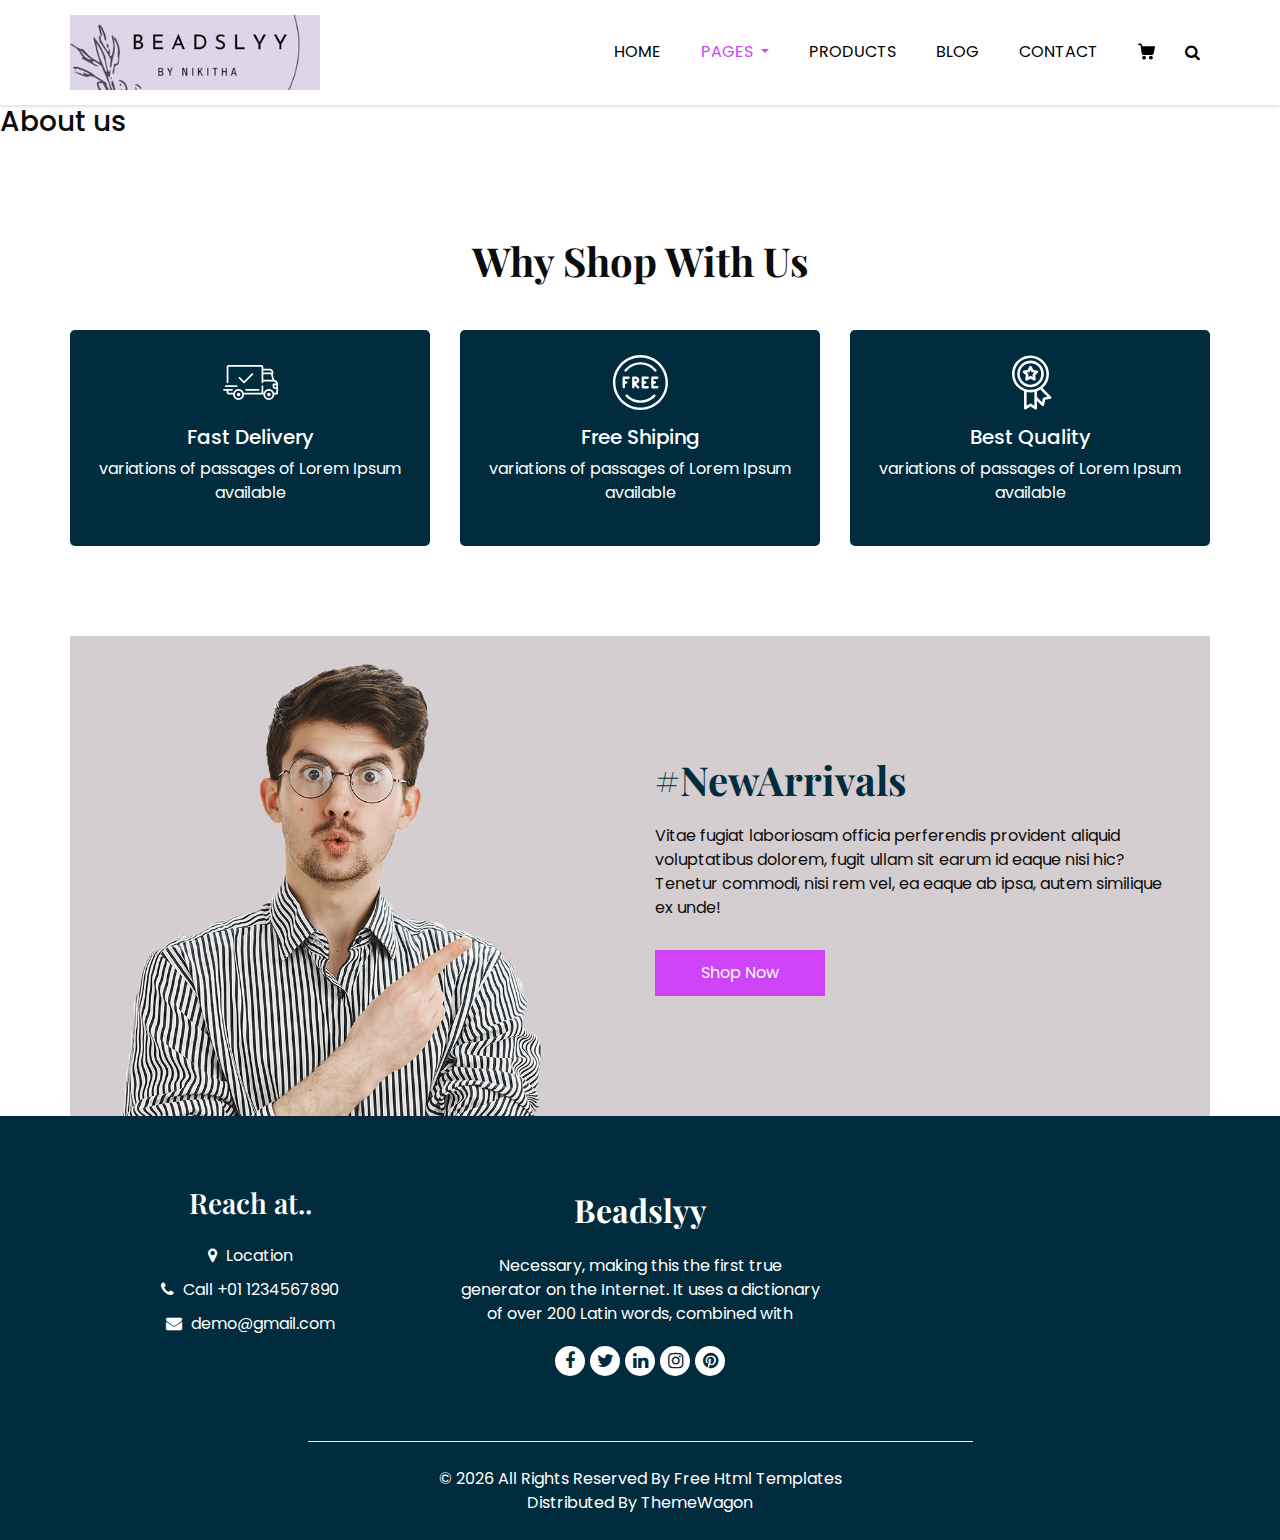
==== commit bb459288: "Removed Famms" ====
--- a/about.html
+++ b/about.html
@@ -11,7 +11,7 @@
       <meta name="description" content="" />
       <meta name="author" content="" />
       <link rel="shortcut icon" href="images/favicon.png" type="">
-      <title>Famms - Fashion HTML Template</title>
+      <title>Beadsly - Handmade accessories 💜</title>
       <!-- bootstrap core css -->
       <link rel="stylesheet" type="text/css" href="css/bootstrap.css" />
       <!-- font awesome style -->
@@ -441,7 +441,7 @@
                <div class="col-md-4 footer-col">
                   <div class="footer_detail">
                      <a href="index.html" class="footer-logo">
-                     Famms
+                     Beadslyy
                      </a>
                      <p>
                         Necessary, making this the first true generator on the Internet. It uses a dictionary of over 200 Latin words, combined with
--- a/css/style.css
+++ b/css/style.css
@@ -1,17 +1,13 @@
-@import url('https://fonts.googleapis.com/css2?family=Montserrat:ital,wght@0,100;0,200;0,300;0,400;0,500;0,600;0,700;0,800;0,900;1,100;1,200;1,300;1,400;1,500;1,600;1,700;1,800;1,900&display=swap');
-
-* {
-  box-sizing: border-box;
-}
+@import url("https://fonts.googleapis.com/css2?family=Playfair+Display:wght@400;500;600;700&family=Poppins:wght@300;400;500;600;700&display=swap");
 body {
-  font-family: 'Montserrat', sans-serif;
+  font-family: "Poppins", sans-serif;
   color: #0c0c0c;
   background-color: #ffffff;
   overflow-x: hidden;
 }
 
 .layout_padding {
-  padding: 70px 0;
+  padding: 90px 0;
 }
 
 .layout_padding2 {
@@ -36,51 +32,29 @@
 
 h1,
 h2 {
-  font-family: 'Playfair Display', serif;
+  font-family: "Playfair Display", serif;
 }
 
 .heading_container {
-  display: -webkit-box;
-  display: -ms-flexbox;
-  display: flex;
-  -webkit-box-orient: vertical;
-  -webkit-box-direction: normal;
-      -ms-flex-direction: column;
-          flex-direction: column;
-  -webkit-box-align: start;
-      -ms-flex-align: start;
-          align-items: flex-start;
-}
-
+  display: flex;
+  flex-direction: column;
+  align-items: flex-start;
+}
 .heading_container h2 {
-    position: relative;
-    margin-bottom: 0;
-    font-size: 3.5rem;
-    font-weight: bold;
-}
-
-.heading_container h2::after {
-    content: "";
-    display: block;
-    width: 70px;
-    height: 5px;
-    background: #f7444e;
-    margin: 10px auto 10px;
-}
-
+  position: relative;
+  margin-bottom: 0;
+  font-size: 2.5rem;
+  font-weight: bold;
+}
 .heading_container h2 span {
-  color: #f7444e;
-}
-
+  color: #cf44f7;
+}
 .heading_container p {
   margin-top: 10px;
   margin-bottom: 0;
 }
-
 .heading_container.heading_center {
-  -webkit-box-align: center;
-      -ms-flex-align: center;
-          align-items: center;
+  align-items: center;
   text-align: center;
 }
 
@@ -98,42 +72,33 @@
 .btn,
 .btn:focus {
   outline: none !important;
-  -webkit-box-shadow: none;
-          box-shadow: none;
+  box-shadow: none;
 }
 
 /*header section*/
 .hero_area {
   position: relative;
   min-height: 100vh;
-  display: -webkit-box;
-  display: -ms-flexbox;
-  display: flex;
-  -webkit-box-orient: vertical;
-  -webkit-box-direction: normal;
-      -ms-flex-direction: column;
-          flex-direction: column;
+  display: flex;
+  flex-direction: column;
 }
 
 .sub_page .hero_area {
   min-height: auto;
-  -webkit-box-shadow: 0 0 5px 0 rgba(0, 0, 0, 0.25);
-          box-shadow: 0 0 5px 0 rgba(0, 0, 0, 0.25);
+  box-shadow: 0 0 5px 0 rgba(0, 0, 0, 0.25);
 }
 
 .header_section {
-    padding: 15px 0;
-}
-
+  padding: 10px 0;
+}
 .header_section .container-fluid {
   padding-right: 25px;
   padding-left: 25px;
 }
 
 .navbar-brand {
-  font-family: 'Playfair Display', serif;
-}
-
+  font-family: "Playfair Display", serif;
+}
 .navbar-brand span {
   font-weight: bold;
   font-size: 32px;
@@ -143,35 +108,28 @@
 .custom_nav-container {
   padding: 0;
 }
-
 .custom_nav-container .navbar-nav {
   margin-left: auto;
 }
-
 .custom_nav-container .navbar-nav .nav-item .nav-link {
-    padding: 5px 20px;
-    color: #131313;
-    text-align: center;
-    text-transform: uppercase;
-    border-radius: 5px;
-    -webkit-transition: all 0.3s;
-    transition: all 0.3s;
-    font-weight: 700;
-}
-
+  padding: 5px 20px;
+  color: #000000;
+  text-align: center;
+  text-transform: uppercase;
+  border-radius: 5px;
+  transition: all 0.3s;
+}
 .custom_nav-container .navbar-nav .nav-item .nav-link svg {
   width: 17px;
   height: auto;
   fill: #000000;
   margin-bottom: 2px;
 }
-
 .custom_nav-container .navbar-nav .nav-item:hover .nav-link, .custom_nav-container .navbar-nav .nav-item.active .nav-link {
-  color: #f7444e;
-}
-
+  color: #cf44f7;
+}
 .custom_nav-container .navbar-nav .nav-item:hover .nav-link svg, .custom_nav-container .navbar-nav .nav-item.active .nav-link svg {
-  fill: #f7444e;
+  fill: #cf44f7;
 }
 
 .custom_nav-container .nav_search-btn {
@@ -181,9 +139,8 @@
   border: none;
   color: #000000;
 }
-
 .custom_nav-container .nav_search-btn:hover {
-  color: #f7444e;
+  color: #cf44f7;
 }
 
 .custom_nav-container .navbar-toggler {
@@ -194,23 +151,19 @@
   padding: 0;
   width: 37px;
   height: 42px;
-  -webkit-transition: all 0.3s;
-  transition: all 0.3s;
-}
-
+  transition: all 0.3s;
+}
 .custom_nav-container .navbar-toggler span {
   display: block;
   width: 35px;
   height: 4px;
   background-color: #000000;
   margin: 7px 0;
-  -webkit-transition: all 0.3s;
   transition: all 0.3s;
   position: relative;
   border-radius: 5px;
   transition: all 0.3s;
 }
-
 .custom_nav-container .navbar-toggler span::before, .custom_nav-container .navbar-toggler span::after {
   content: "";
   position: absolute;
@@ -220,109 +173,74 @@
   background-color: #000000;
   top: -10px;
   border-radius: 5px;
-  -webkit-transition: all 0.3s;
-  transition: all 0.3s;
-}
-
+  transition: all 0.3s;
+}
 .custom_nav-container .navbar-toggler span::after {
   top: 10px;
 }
-
-.custom_nav-container .navbar-toggler[aria-expanded="true"] {
-  -webkit-transform: rotate(360deg);
-          transform: rotate(360deg);
-}
-
-.custom_nav-container .navbar-toggler[aria-expanded="true"] span {
-  -webkit-transform: rotate(45deg);
-          transform: rotate(45deg);
-}
-
-.custom_nav-container .navbar-toggler[aria-expanded="true"] span::before, .custom_nav-container .navbar-toggler[aria-expanded="true"] span::after {
-  -webkit-transform: rotate(90deg);
-          transform: rotate(90deg);
+.custom_nav-container .navbar-toggler[aria-expanded=true] {
+  transform: rotate(360deg);
+}
+.custom_nav-container .navbar-toggler[aria-expanded=true] span {
+  transform: rotate(45deg);
+}
+.custom_nav-container .navbar-toggler[aria-expanded=true] span::before, .custom_nav-container .navbar-toggler[aria-expanded=true] span::after {
+  transform: rotate(90deg);
   top: 0;
 }
 
 /*end header section*/
 /* slider section */
 .slider_section {
-  -webkit-box-flex: 1;
-      -ms-flex: 1;
-          flex: 1;
-  display: -webkit-box;
-  display: -ms-flexbox;
-  display: flex;
-  -webkit-box-align: center;
-      -ms-flex-align: center;
-          align-items: center;
+  flex: 1;
+  display: flex;
+  align-items: center;
   position: relative;
   padding: 90px 0 75px 0;
 }
-
 .slider_section .row {
-  -webkit-box-align: center;
-      -ms-flex-align: center;
-          align-items: center;
-}
-
+  align-items: center;
+}
 .slider_section #customCarousel1 {
   width: 100%;
   position: unset;
 }
-
 .slider_section .detail-box h1 {
-    font-size: 4.5rem;
-    font-weight: bold;
-    margin-bottom: 15px;
-    color: #002c3e;
-    line-height: 70px;
-}
-
+  font-size: 3.5rem;
+  font-weight: bold;
+  margin-bottom: 15px;
+  color: #002c3e;
+}
 .slider_section .detail-box h1 span {
-  color: #f7444e;
-}
-
+  color: #cf44f7;
+}
 .slider_section .detail-box p {
-    font-size: 16px;
-    margin-top: 20px;
-    margin-bottom: 1.5rem;
-}
-
+  font-size: 14px;
+}
 .slider_section .detail-box a {
-    display: inline-block;
-    padding: 12px 45px;
-    background-color: #f7444e;
-    border: 1px solid #f7444e;
-    color: #ffffff;
-    border-radius: 0;
-    -webkit-transition: all 0.3s;
-    transition: all 0.3s;
-    margin-top: 10px;
-    font-weight: 700;
-}
-
+  display: inline-block;
+  padding: 10px 45px;
+  background-color: #cf44f7;
+  border: 1px solid #cf44f7;
+  color: #ffffff;
+  border-radius: 0;
+  transition: all 0.3s;
+  margin-top: 10px;
+}
 .slider_section .detail-box a:hover {
   background-color: transparent;
-  color: #f7444e;
-}
-
+  color: #cf44f7;
+}
 .slider_section .img-box img {
   width: 100%;
 }
-
 .slider_section .carousel-indicators {
   position: unset;
   margin: 0;
   margin-top: 45px;
-  -webkit-box-pack: start;
-      -ms-flex-pack: start;
-          justify-content: flex-start;
-  -webkit-box-align: center;
-      -ms-flex-align: center;
-          align-items: center;
-}
-
+  justify-content: flex-start;
+  align-items: center;
+}
 .slider_section .carousel-indicators li {
   background-color: #ffffff;
   width: 12px;
@@ -330,11 +248,10 @@
   border-radius: 100%;
   opacity: 1;
 }
-
 .slider_section .carousel-indicators li.active {
   width: 20px;
   height: 20px;
-  background-color: #f7444e;
+  background-color: #cf44f7;
 }
 
 .slider_bg_box {
@@ -345,7 +262,6 @@
   height: 100%;
   z-index: -1;
 }
-
 .slider_bg_box img {
   width: 100%;
   height: 100%;
@@ -358,73 +274,46 @@
 .product_section .heading_container {
   margin-bottom: 20px;
 }
-
 .product_section .box {
-    position: relative;
-    margin-top: 25px;
-    padding: 35px 35px;
-    background-color: #f7f8f9;
-    -webkit-transition: all .3s;
-    transition: all .3s;
-    overflow: hidden;
-    box-shadow: 5px 5px 5px -5px rgba(0,0,0,.2);
-    border: solid #fff 10px;
-}
-
+  position: relative;
+  margin-top: 25px;
+  padding: 15px;
+  background-color: #f7f8f9;
+  transition: all 0.3s;
+  overflow: hidden;
+}
 .product_section .box .img-box {
-  display: -webkit-box;
-  display: -ms-flexbox;
-  display: flex;
-  -webkit-box-pack: center;
-      -ms-flex-pack: center;
-          justify-content: center;
-  -webkit-box-align: center;
-      -ms-flex-align: center;
-          align-items: center;
+  display: flex;
+  justify-content: center;
+  align-items: center;
   height: 215px;
 }
-
 .product_section .box .img-box img {
   max-width: 100%;
   max-height: 160px;
-  -webkit-transition: all .3s;
-  transition: all .3s;
-}
-
+  transition: all 0.3s;
+}
 .product_section .box .detail-box {
   text-align: center;
-  display: -webkit-box;
-  display: -ms-flexbox;
-  display: flex;
-  -webkit-box-pack: justify;
-      -ms-flex-pack: justify;
-          justify-content: space-between;
-}
-
+  display: flex;
+  justify-content: space-between;
+}
 .product_section .box .detail-box h5 {
   font-size: 18px;
   margin-top: 10px;
 }
-
 .product_section .box .detail-box h6 {
   margin-top: 10px;
   color: #002c3e;
   font-weight: 600;
 }
-
 .product_section .box:hover img {
-  -webkit-transform: scale(1.1);
-          transform: scale(1.1);
-}
-
+  transform: scale(1.1);
+}
 .product_section .box:hover .option_container {
   opacity: 1;
   visibility: visible;
-  -webkit-transform: translateY(0);
-          transform: translateY(0);
-}
-.arrival_section {
-    background-color: #d4ced0;
+  transform: translateY(0);
 }
 .product_section .option_container {
   position: absolute;
@@ -432,163 +321,116 @@
   left: 0;
   width: 100%;
   height: 100%;
-  display: -webkit-box;
-  display: -ms-flexbox;
-  display: flex;
-  -webkit-box-pack: center;
-      -ms-flex-pack: center;
-          justify-content: center;
-  -webkit-box-align: center;
-      -ms-flex-align: center;
-          align-items: center;
-  background-color: rgba(255, 255, 255, 0.6);
+  display: flex;
+  justify-content: center;
+  align-items: center;
+  background-color: rgba(202, 201, 199, 0.75);
   z-index: 3;
   opacity: 0;
   visibility: hidden;
-  -webkit-transition: all .2s;
-  transition: all .2s;
-  -webkit-transform: translateY(100%);
-          transform: translateY(100%);
-}
-
+  transition: all 0.2s;
+  transform: translateY(100%);
+}
 .product_section .options {
-  display: -webkit-box;
-  display: -ms-flexbox;
-  display: flex;
-  -webkit-box-orient: vertical;
-  -webkit-box-direction: normal;
-      -ms-flex-direction: column;
-          flex-direction: column;
-  -webkit-box-align: center;
-      -ms-flex-align: center;
-          align-items: center;
-}
-
+  display: flex;
+  flex-direction: column;
+  align-items: center;
+}
 .product_section .options a {
   display: inline-block;
   padding: 8px 15px;
   border-radius: 30px;
   width: 165px;
   text-align: center;
-  -webkit-transition: all .3s;
-  transition: all .3s;
+  transition: all 0.3s;
   margin: 5px 0;
 }
-
 .product_section .options .option1 {
-  background-color: #f7444e;
-  border: 1px solid #f7444e;
-  color: #ffffff;
-}
-
+  background-color: #cf44f7;
+  border: 1px solid #cf44f7;
+  color: #ffffff;
+}
 .product_section .options .option1:hover {
   background-color: transparent;
-  color: #f7444e;
-}
-
+  color: #cf44f7;
+}
 .product_section .options .option2 {
   background-color: #000000;
   border: 1px solid #000000;
   color: #ffffff;
 }
-
 .product_section .options .option2:hover {
   background-color: transparent;
   color: #000000;
 }
-
 .product_section .btn-box {
-  display: -webkit-box;
-  display: -ms-flexbox;
-  display: flex;
-  -webkit-box-pack: center;
-      -ms-flex-pack: center;
-          justify-content: center;
+  display: flex;
+  justify-content: center;
   margin-top: 45px;
 }
-
 .product_section .btn-box a {
   display: inline-block;
   padding: 10px 40px;
-  background-color: #f7444e;
-  border: 1px solid #f7444e;
+  background-color: #cf44f7;
+  border: 1px solid #cf44f7;
   color: #ffffff;
   border-radius: 0;
-  -webkit-transition: all 0.3s;
-  transition: all 0.3s;
-}
-
+  transition: all 0.3s;
+}
 .product_section .btn-box a:hover {
   background-color: transparent;
-  color: #f7444e;
+  color: #cf44f7;
 }
 
 .arrival_section .heading_container {
   color: #002c3e;
   margin-bottom: 10px;
 }
-
 .arrival_section .box {
   padding: 120px 45px;
   position: relative;
 }
-
 .arrival_section .arrival_bg_box {
-    position: absolute;
-    top: 0;
-    left: 0;
-    width: 100%;
-    height: 100%;
-    z-index: 3;
-}
-
+  position: absolute;
+  top: 0;
+  left: 0;
+  width: 100%;
+  height: 100%;
+  z-index: -1;
+}
 .arrival_section .arrival_bg_box img {
-    width: 50%;
-    height: 100%;
-    -o-object-fit: cover;
-    object-fit: cover;
-    -o-object-position: top left;
-    object-position: top left;
-}
-
+  width: 100%;
+  height: 100%;
+  -o-object-fit: cover;
+     object-fit: cover;
+  -o-object-position: top left;
+     object-position: top left;
+}
 .arrival_section a {
   display: inline-block;
   padding: 10px 45px;
-  background-color: #f7444e;
-  border: 1px solid #f7444e;
+  background-color: #cf44f7;
+  border: 1px solid #cf44f7;
   color: #ffffff;
   border-radius: 0;
-  -webkit-transition: all 0.3s;
-  transition: all 0.3s;
-}
-
+  transition: all 0.3s;
+}
 .arrival_section a:hover {
   background-color: transparent;
-  color: #f7444e;
+  color: #cf44f7;
 }
 
 .why_section .box {
-    text-align: center;
-    margin-top: 45px;
-    background-color: #002c3e;
-    padding: 45px 50px;
-    border-radius: 5px;
-    color: #ffffff;
-}
-
-.detail-box h5 {
-    font-size: 21px;
-    font-weight: 700;
-}
-
-.remove_line_bt h2::after {
-    display: none;
-}
-
+  text-align: center;
+  margin-top: 45px;
+  background-color: #002c3e;
+  padding: 25px;
+  border-radius: 5px;
+  color: #ffffff;
+}
 .why_section .box .img-box {
   margin-bottom: 15px;
 }
-
 .why_section .box .img-box svg {
   width: 55px;
   height: auto;
@@ -598,72 +440,46 @@
 .subscribe_section {
   text-align: center;
 }
-
 .subscribe_section .box {
   background-color: #d4ced0;
   padding: 75px 45px;
 }
-
 .subscribe_section .subscribe_form .heading_container {
-  -webkit-box-pack: center;
-      -ms-flex-pack: center;
-          justify-content: center;
+  justify-content: center;
   color: #002c3e;
 }
-
 .subscribe_section .subscribe_form .heading_container h2 {
   padding: 0 25px;
 }
-
 .subscribe_section .subscribe_form form {
-  display: -webkit-box;
-  display: -ms-flexbox;
-  display: flex;
-  -webkit-box-orient: vertical;
-  -webkit-box-direction: normal;
-      -ms-flex-direction: column;
-          flex-direction: column;
-  -webkit-box-align: center;
-      -ms-flex-align: center;
-          align-items: center;
-}
-
+  display: flex;
+  flex-direction: column;
+  align-items: center;
+}
 .subscribe_section .subscribe_form form input {
-    width: 100%;
-    height: 60px;
-    border: none;
-    border-radius: 90px;
-    outline: none;
-    padding: 5px 25px;
-    background-color: #ffffff;
-    margin-top: 15px;
-    text-align: left;
-}
-
-.subscribe_section .subscribe_form form input::-webkit-input-placeholder {
+  width: 100%;
+  height: 50px;
+  border: none;
+  border-radius: 50px;
+  outline: none;
+  padding: 0 25px;
+  background-color: #ffffff;
+  margin-top: 15px;
+  text-align: center;
+}
+.subscribe_section .subscribe_form form input::-moz-placeholder {
   color: #171620;
 }
-
-.subscribe_section .subscribe_form form input:-ms-input-placeholder {
-  color: #171620;
-}
-
-.subscribe_section .subscribe_form form input::-ms-input-placeholder {
-  color: #171620;
-}
-
 .subscribe_section .subscribe_form form input::placeholder {
   color: #171620;
 }
-
 .subscribe_section .subscribe_form form button {
   display: inline-block;
   padding: 10px 45px;
-  background-color: #f7444e;
-  border: 1px solid #f7444e;
+  background-color: #cf44f7;
+  border: 1px solid #cf44f7;
   color: #ffffff;
   border-radius: 35px;
-  -webkit-transition: all 0.3s;
   transition: all 0.3s;
   text-transform: uppercase;
   margin-top: 35px;
@@ -671,99 +487,65 @@
   width: 100%;
   max-width: 285px;
 }
-
 .subscribe_section .subscribe_form form button:hover {
   background-color: transparent;
-  color: #f7444e;
+  color: #cf44f7;
 }
 
 .client_section .box {
-  display: -webkit-box;
-  display: -ms-flexbox;
-  display: flex;
-  -webkit-box-orient: vertical;
-  -webkit-box-direction: normal;
-      -ms-flex-direction: column;
-          flex-direction: column;
-  -webkit-box-align: center;
-      -ms-flex-align: center;
-          align-items: center;
+  display: flex;
+  flex-direction: column;
+  align-items: center;
   text-align: center;
   margin-top: 55px;
 }
-
 .client_section .box .img_container {
-    width: auto;
-    height: auto;
-    border-radius: 100%;
-    display: -webkit-box;
-    display: -ms-flexbox;
-    display: flex;
-    -webkit-box-pack: end;
-    -ms-flex-pack: end;
-    justify-content: flex-end;
-    -webkit-box-align: center;
-    -ms-flex-align: center;
-    align-items: center;
-    background-color: transparent;
-}
-
+  width: 275px;
+  height: 275px;
+  border-radius: 100%;
+  display: flex;
+  justify-content: flex-end;
+  align-items: center;
+  background-color: #3c3c3c;
+}
 .client_section .box .img_container .img-box {
-    width: auto;
-    height: auto;
-    border-radius: 100%;
-    display: -webkit-box;
-    display: -ms-flexbox;
-    display: flex;
-    -webkit-box-pack: center;
-    -ms-flex-pack: center;
-    justify-content: center;
-    -webkit-box-align: center;
-    -ms-flex-align: center;
-    align-items: center;
-    background-color: #ffffff;
-    margin-right: -1px;
-}
-
+  width: 215px;
+  height: 215px;
+  border-radius: 100%;
+  display: flex;
+  justify-content: center;
+  align-items: center;
+  background-color: #ffffff;
+  margin-right: -1px;
+}
 .client_section .box .img_container .img-box .img_box-inner {
   width: 150px;
   height: 150px;
   border-radius: 100%;
-  display: -webkit-box;
-  display: -ms-flexbox;
-  display: flex;
-  -webkit-box-pack: center;
-      -ms-flex-pack: center;
-          justify-content: center;
-  -webkit-box-align: center;
-      -ms-flex-align: center;
-          align-items: center;
+  display: flex;
+  justify-content: center;
+  align-items: center;
   overflow: hidden;
-}
-
+  margin-right: 10px;
+}
 .client_section .box .img_container .img-box .img_box-inner img {
   width: 100%;
 }
-
 .client_section .box .detail-box {
   margin-top: 25px;
 }
-
 .client_section .box .detail-box h5 {
   font-size: 20px;
   font-weight: 600;
 }
-
 .client_section .box .detail-box h6 {
   font-size: 15px;
   color: #999998;
 }
-
 .client_section .carousel-control-prev,
 .client_section .carousel-control-next {
   top: 43%;
-  -webkit-transform: translateY(-50%);
-          transform: translateY(-50%);
+  transform: translateY(-50%);
   opacity: 1;
   width: auto;
   margin: 0 5px;
@@ -771,19 +553,16 @@
   height: 50px;
   opacity: 1;
   color: #ffffff;
-  background-color: #f7444e;
+  background-color: #cf44f7;
   border-radius: 100%;
 }
-
 .client_section .carousel-control-prev:hover,
 .client_section .carousel-control-next:hover {
   background-color: #212121;
 }
-
 .client_section .carousel-control-prev {
   left: 25%;
 }
-
 .client_section .carousel-control-next {
   right: 25%;
 }
@@ -793,80 +572,50 @@
   background-color: #002c3e;
   color: #ffffff;
   padding-top: 70px;
-}
-
-.footer_section {
-    color: #ffffff;
-    text-align: left;
-}
-
+  text-align: center;
+}
 .footer_section h4 {
   font-size: 28px;
 }
-
 .footer_section h4,
 .footer_section .footer-logo {
   font-weight: 600;
   margin-bottom: 20px;
-  font-family: 'Playfair Display', serif;
-  text-align: left;
-}
-
+  font-family: "Playfair Display", serif;
+}
 .footer_section .footer-col {
   margin-bottom: 30px;
 }
-
 .footer_section .footer_contact .contact_link_box {
-  display: -webkit-box;
-  display: -ms-flexbox;
-  display: flex;
-  -webkit-box-orient: vertical;
-  -webkit-box-direction: normal;
-      -ms-flex-direction: column;
-          flex-direction: column;
-}
-
+  display: flex;
+  flex-direction: column;
+}
 .footer_section .footer_contact .contact_link_box a {
-    margin: 10px 0;
-    color: #ffffff;
-}
-
+  margin: 5px 0;
+  color: #ffffff;
+}
 .footer_section .footer_contact .contact_link_box a i {
   margin-right: 5px;
 }
-
 .footer_section .footer_contact .contact_link_box a:hover {
-  color: #f7444e;
-}
-
+  color: #cf44f7;
+}
 .footer_section .footer-logo {
   display: block;
   font-weight: bold;
   font-size: 32px;
   color: #ffffff;
 }
-
 .footer_section .footer_social {
-    display: -webkit-box;
-    display: -ms-flexbox;
-    display: flex;
-    -webkit-box-pack: left;
-    -ms-flex-pack: center;
-    justify-content: left;
-    margin-top: 25px;
-    margin-bottom: 10px;
-}
-
+  display: flex;
+  justify-content: center;
+  margin-top: 20px;
+  margin-bottom: 10px;
+}
 .footer_section .footer_social a {
-  display: -webkit-box;
-  display: -ms-flexbox;
-  display: flex;
-  -webkit-box-pack: center;
-      -ms-flex-pack: center;
-          justify-content: center;
-  -webkit-box-align: center;
-      -ms-flex-align: center;
-          align-items: center;
+  display: flex;
+  justify-content: center;
+  align-items: center;
   color: #002c3e;
   width: 30px;
   height: 30px;
@@ -876,251 +625,33 @@
   margin: 0 2.5px;
   font-size: 18px;
 }
-
 .footer_section .footer_social a:hover {
-  color: #f7444e;
-}
-
+  color: #cf44f7;
+}
 .footer_section .map_container {
   width: 100%;
   height: 175px;
   overflow: hidden;
-  display: -webkit-box;
-  display: -ms-flexbox;
-  display: flex;
-  -webkit-box-align: stretch;
-      -ms-flex-align: stretch;
-          align-items: stretch;
-}
-
+  display: flex;
+  align-items: stretch;
+}
 .footer_section .map_container .map {
   height: 100%;
-  -webkit-box-flex: 1;
-      -ms-flex: 1;
-          flex: 1;
-}
-
+  flex: 1;
+}
 .footer_section .map_container .map #googleMap {
   height: 100%;
 }
-
 .footer_section .footer-info {
   text-align: center;
   margin-top: 25px;
 }
-
 .footer_section .footer-info p {
-    color: #ffffff;
-    margin: 0;
-    padding: 20px 0;
-    border-top: 1px solid rgba(255,255,255,0.2);
-}
-
+  color: #ffffff;
+  margin: 0;
+  padding: 25px 0;
+  border-top: 1px solid #efefef;
+}
 .footer_section .footer-info p a {
   color: inherit;
-}
-/*# sourceMappingURL=style.css.map */
-
-.heading_container.heading_center h3 {
-    position: relative;
-    margin-bottom: 15px;
-    font-size: 2.5rem;
-    font-weight: bold;
-    font-family: 'Playfair Display', serif;
-}
-
-li.nav-item ul {
-    background: #fff;
-    border: solid #000 2px;
-    border-radius: 0;
-    padding: 10px 20px;
-    margin-left: 10px;
-    margin-top: 10px;
-    box-shadow: 4px 4px 0px 0 #000;
-    width: 190px;
-}
-
-li.nav-item ul li {
-    float: left;
-    width: 100%;
-    margin: 6px 0;
-}
-
-li.nav-item ul li a {
-    color: #212529;
-    font-size: 16px;
-    font-weight: 500;
-    letter-spacing: 0.2px;
-    margin-top: 10px;
-    transition: ease all 0.5s;
-}
-
-li.nav-item ul li a:hover, li.nav-item ul li a:focus {
-    color: #f7444e;
-}
-
-.inner_page_head {
-    background: #f7444e;
-    text-align: center;
-    color: #fff;
-    padding-top: 50px;
-    padding-bottom: 40px;
-}
-
-.inner_page_head h3 {
-    font-size: 42px;
-    font-weight: 800;
-}
-
-/** footer **/
-
-footer {
-    background: #f8f8f8;
-    padding: 90px 0 70px;
-}
-
-.logo_footer {
-    margin-bottom: 30px;
-}
-
-.information_f p {
-    margin-bottom: 1.2rem;
-    line-height: 25px;
-    font-size: 15px;
-}
-
-.widget_menu h3 {
-    font-size: 18px;
-    font-weight: 700;
-    text-transform: uppercase;
-    letter-spacing: 0.2px;
-    margin-bottom: 25px;
-}
-
-.widget_menu ul {
-    list-style: none;
-    padding: 0;
-    margin: 0;
-}
-
-.widget_menu ul li {
-    float: left;
-    width: 100%;
-}
-
-.widget_menu ul li a {
-    font-size: 15px;
-    color: #000;
-    margin-bottom: 0;
-    float: left;
-    width: 100%;
-    margin-top: 5px;
-}
-
-.field {
-    display: flex;
-}
-
-.widget_menu {
-    float: left;
-    width: 100%;
-}
-
-div.form_sub .field input[type="email"], div.form_sub .field input[type="email"]:hover, div.form_sub .field input[type="email"]:focus {
-    padding: 10px 110px 10px 15px;
-    border-radius: 0;
-    border: solid #ccc 1px;
-    font-size: 14px;
-    position: relative;
-    box-shadow: none;
-    width: 100%;
-    height: 48px;
-}
-
-.form_sub {
-    position: relative;
-}
-
-.form_sub input[type="email"] + input[type="submit"] {
-    position: absolute;
-    right: 0;
-    background: #f7444e;
-    color: #fff;
-    border: none;
-    top: 0px;
-    font-size: 14px;
-    height: 48px;
-    font-weight: 600;
-    padding: 0 15px;
-}
-
-form input {
-    background: #fff;
-    border: solid #ccc 1px;
-    padding: 15px 15px;
-    width: 100%;
-    font-size: 14px;
-    margin-bottom: 20px;
-    text-transform: capitalize;
-    line-height: normal;
-}
-
-form textarea {
-    background: #fff;
-    border: solid #ccc 1px;
-    padding: 15px 15px;
-    width: 100%;
-    min-height: 150px;
-    font-size: 14px;
-    margin-bottom: 20px;
-    text-transform: capitalize;
-    line-height: normal;
-}
-
-form input[type="submit"] {
-    border: none;
-    padding: 15px 45px;
-    width: auto;
-    font-size: 16px;
-    text-transform: capitalize;
-    line-height: normal;
-    margin: 0 auto;
-    display: flex;
-    background: #333;
-    color: #fff;
-    font-weight: 600;
-    transition: ease all 0.1s;
-}
-
-form input[type="submit"]:hover,
-form input[type="submit"]:focus {
-    background: #f7444e;
-    color: #fff;
-}
-
-/** cpy **/
-
-.cpy_ {
-    background: #222;
-    text-align: center;
-    padding: 20px 0;
-}
-
-.cpy_ p {
-    margin: 0;
-    color: #fff;
-    font-size: 15px;
-    font-weight: 400;
-}
-
-.cpy_ p a {
-    margin: 0;
-    color: #f7444e;
-    font-size: 15px;
-    font-weight: 400;
-}
-
-http://kute-themes.com/html/boutique/html/index.html
-https://template.hasthemes.com/noraure/noraure/index.html
-https://preview.hasthemes.com/xoss-preview/xoss/index.html
-
+}/*# sourceMappingURL=style.css.map */